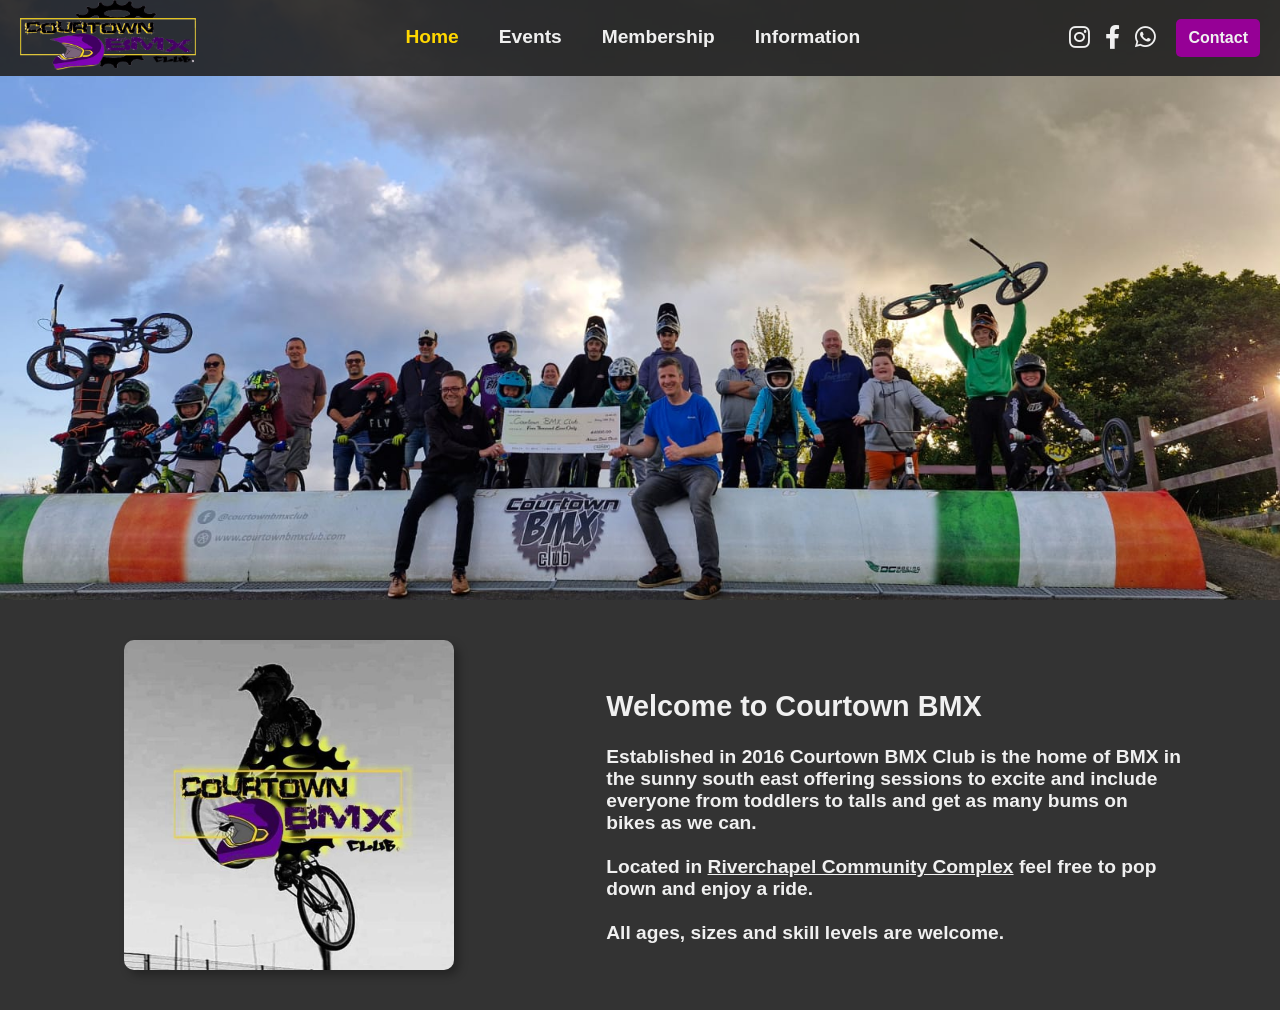
==== index.html @ 3584e4b5 "Made starting layout and style with working image carousel" ====
<!DOCTYPE html>
<html lang="en">
<head>
    <meta charset="UTF-8">
    <meta name="viewport" content="width=device-width, initial-scale=1.0">
    <title>Courtown BMX Club</title>
    <link rel="stylesheet" href="css/style.css">
    <link rel="stylesheet" href="https://cdnjs.cloudflare.com/ajax/libs/font-awesome/6.0.0/css/all.min.css" integrity="sha512-9usAa10IRO0HhonpyAIVpjrylPvoDwiPUiKdWk5t3PyolY1cOd4DSE0Ga+ri4AuTroPR5aQvXU9xC6qOPnzFeg==" crossorigin="anonymous" referrerpolicy="no-referrer" />
</head>
<body>
    <header>
        <div class="header-container">
            <div class="logo">
               <a href="index.html"> <img src="assets/images/bmx_logo.png" alt="Courtown BMX Logo"></a>
            </div>
            <nav>
                <ul class="main-nav">
                    <li><a href="index.html" class="active">Home</a></li>
                    <li><a href="events.html">Events</a></li>
                    <li><a href="membership.html">Membership</a></li>
                    <li class="dropdown">
                        <a href="#">Information</a>
                        <div class="dropdown-content">
                            <a href="#">Rules</a>
                            <a href="#">Equipment</a>
                            <a href="#">F.A.Qs</a>
                        </div>
                    </li>                    
                </ul>
                <div class="hamburger-icon">
                <i class="fa fa-bars"></i>
                </div>
            </nav>
             <div class="header-right">
                <div class="social-icons">
                   <a href="#"><i class="fab fa-instagram"></i></a>
                   <a href="#"><i class="fab fa-facebook-f"></i></a>
                   <a href="#"><i class="fab fa-whatsapp"></i></a>
                </div>
                <a href="#" class="contact-button">Contact</a>
              </div>
        </div>
        </header>
    <main>
         <section class="hero">
           <div class="image-carousel">
             <img src="assets/images/carousel1.jpg" alt="Carousel Image">
             <img src="assets/images/carousel2.jpeg" alt="Carousel Image">
             <img src="assets/images/carousel3.jpeg" alt="Carousel Image">
             <img src="assets/images/carousel4.jpeg" alt="Carousel Image">
             <img src="assets/images/carousel5.jpeg" alt="Carousel Image">
             <img src="assets/images/carousel6.jpeg" alt="Carousel Image" class="active">
               </div>
            <div class="logo-info-container">
                <img src="assets/images/full_logo.png" alt="Club Logo" class="hero-logo">
                <div class="hero-info">
                 <h1 >Welcome to Courtown BMX</h1>
                    <h2 class="hero-description">Established in 2016 Courtown BMX Club is the home of BMX in the sunny south east offering sessions to excite and include everyone from toddlers to talls and get as many bums on bikes as we can.<br><br>Located in <a href="https://maps.app.goo.gl/Er31ZH2LbxzuPQjGA" target="_blank">Riverchapel Community Complex</a> feel free to pop down and enjoy a ride.<br><br>All ages, sizes and skill levels are welcome.</h2>
                </div>
            </div>
        </section>
    </main>
    <script src="js/script.js"></script>
</body>
</html>
---- css/style.css ----
body {
    font-family: sans-serif;
    margin: 0;
    padding: 0;
    background-color: #333;
    color: #f0f0f0;
    overflow-x: hidden;
    font-size: 1.2rem;
}

a {
    text-decoration: none;
    color: #f0f0f0;
}

.header-container {
    display: flex;
    justify-content: space-between;
    align-items: center;
    background-color: rgba(34, 34, 34, 0.9);
    padding-left: 20px;
    position: absolute;
    width: 100%;
    top: 0;
    left: 0;
    z-index: 10;
    box-sizing: border-box;
}

.logo {
    flex-shrink: 0;
    display: flex;
    align-items: center;
    margin-left: 0;
}

.logo img {
    height: 70px;
    margin: 0;
}

.logo a {
    font-weight: bold;
    font-size: 22px;
}

.logo-bmx {
    color: #FFD700;
}

nav {
    display: flex;
    align-items: center;
}

nav ul {
    margin: 0;
    padding: 0;
    list-style: none;
    display: flex;
    gap: 20px;
}

nav ul li {
    padding: 0 10px;
    font-size: 1.2rem;
    font-weight: bold;
    position: relative;
    overflow: hidden;
}

nav ul li a {
    position: relative;
    display: inline-block;
    color: inherit;
    padding-bottom: 2px;
}

nav ul li a::after {
    content: "";
    position: absolute;
    left: 0;
    bottom: 0;
    width: 100%;
    height: 2px;
    background-color: #FFD700;
    transform: scaleX(0);
    transform-origin: left;
    transition: transform 0.3s ease-in-out;
}

nav ul li a:hover::after {
    transform: scaleX(1);
}

nav ul li a.active {
    color: #FFD700;
}

.dropdown {
    position: relative;
    display: inline-block;
}

/* Hide the dropdown by default */
.dropdown-content {
    display: none;
    position: absolute;
    background-color: #f1f1f1;
    min-width: 160px;
    box-shadow: 0px 8px 16px 0px rgba(0, 0, 0, 0.2);
    z-index: 1;
}
/* Links inside the dropdown */
.dropdown-content a {
    color: black;
    padding: 12px 16px;
    text-decoration: none;
    display: block;
}
/* Change color of dropdown links on hover */
.dropdown-content a:hover {background-color: #ddd;}

/* Show the dropdown content on hover */
.dropdown:hover .dropdown-content {
    display: block;
}

.header-right {
    display: flex;
    align-items: center;
    padding-right: 20px;
    flex-shrink: 0;
}

.social-icons {
    display: flex;
    align-items: center;
    gap: 15px;
    overflow: hidden;
    margin-right: 20px;
}

.social-icons a {
    font-size: 1.5rem;
}

.contact-button {
    background-color: #960096;
    border-radius: 5px;
    padding: 10px 12px;
    font-weight: bold;
    font-size: 16px;
    white-space: nowrap;
}

.hamburger-icon {
    display: none;
    font-size: 24px;
    cursor: pointer;
}

main {
    display: flex;
    flex-direction: column;
}

.hero {
    display: flex;
    flex-direction: column;
    overflow: hidden;
}

.image-carousel {
    width: 100%;
    height: 600px;
    overflow: hidden;
    position: relative;
}

.image-carousel img {
    width: 100%;
    height: 100%;
    object-fit: cover;
    display: block;
    transition: opacity 0.5s ease;
    position: absolute;
    top: 0;
    left: 0;
    opacity: 0;
}

.image-carousel img.active {
    opacity: 1;
}

.logo-info-container {
  display: flex;
    align-items: center;
    padding: 40px 20px;
    justify-content: center;
     margin-left: -3%;
}

.hero-logo {
    height: 330px;
    margin-left: 5%;
    margin-right: 50px;
    border-radius: 10px;
    box-shadow: 5px 5px 10px rgba(0, 0, 0, 0.3);
   flex-shrink: 0;
}

.hero-info {
    flex: 0 0 45%;
    padding-left: 8%;
}

.hero-title {
    font-size: 3.5rem;
    margin: 0;
    color: white;
}
.hero-description {
     font-size: 1.2rem;
    margin: 0;
    color: #f0f0f0;
    margin-top: 10px;
}
.hero-description a {
    text-decoration: underline;
}


/* Tablet and small screens */
@media screen and (max-width: 768px) {
    .social-icons {
        display: none;
    }

    nav {
        position: absolute;
        top: 60px;
        left: 0;
        width: 100%;
        background-color: #222;
        height: 0;
        overflow: hidden;
        transition: all 0.5s ease;
    }

    nav ul {
        flex-direction: column;
    }

    nav ul li {
        padding: 10px 20px;
        text-align: center;
    }

    .hamburger-icon {
        display: block;
    }

    nav.active {
        height: auto;
    }
}
/* Mobile */
@media screen and (max-width: 480px) {
    .hero-title{
        font-size: 2.5rem;
    }
    .social-icons{
        display: none;
    }
       .logo-info-container {
          flex-direction: column;
          align-items: center;
      margin-left: 0;

      }
        .hero-logo {
             margin-left: 0;
            margin-right: 0;
            margin-bottom: 15px;

        }
         .hero-info {
            padding-left: 0;
              text-align: center;

        }
}
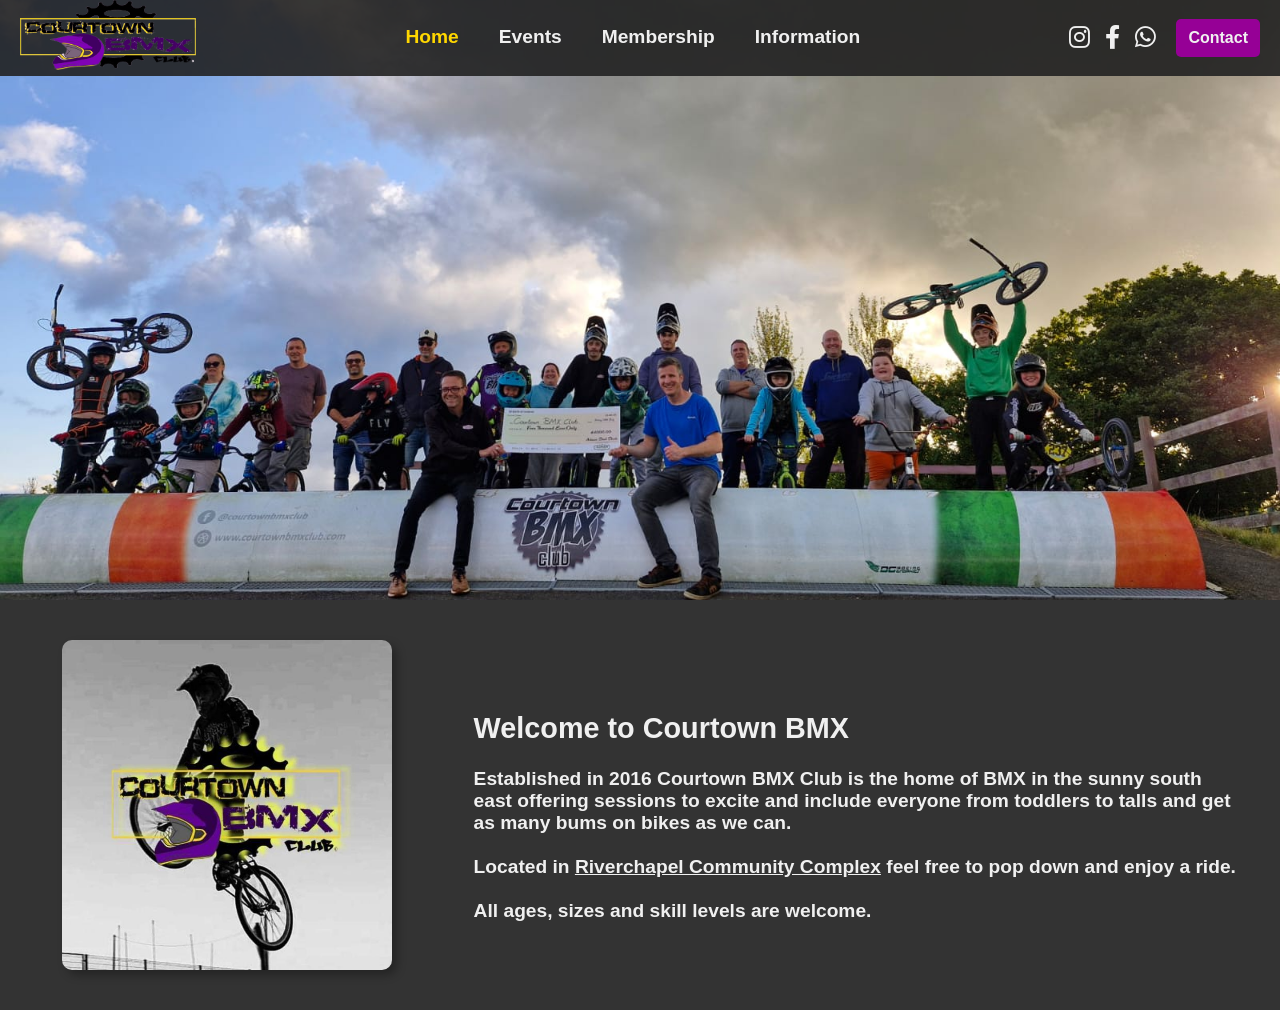
==== commit 1b22f3ec: "Added padding to mobile view on events, membership and info page" ====
--- a/index.html
+++ b/index.html
@@ -3,15 +3,17 @@
 <head>
     <meta charset="UTF-8">
     <meta name="viewport" content="width=device-width, initial-scale=1.0">
-    <title>Courtown BMX Club</title>
-    <link rel="stylesheet" href="css/style.css">
+    <title>Courtown BMX Home</title>
+    <link rel="stylesheet" href="css/navbar.css">
+    <link rel="stylesheet" href="css/home.css">
+    <link rel="icon" type="image/x-icon" href="assets/favicon.ico">
     <link rel="stylesheet" href="https://cdnjs.cloudflare.com/ajax/libs/font-awesome/6.0.0/css/all.min.css" integrity="sha512-9usAa10IRO0HhonpyAIVpjrylPvoDwiPUiKdWk5t3PyolY1cOd4DSE0Ga+ri4AuTroPR5aQvXU9xC6qOPnzFeg==" crossorigin="anonymous" referrerpolicy="no-referrer" />
 </head>
 <body>
-    <header>
+    <header id="navbar">
         <div class="header-container">
             <div class="logo">
-               <a href="index.html"> <img src="assets/images/bmx_logo.png" alt="Courtown BMX Logo"></a>
+                <a href="index.html"> <img src="assets/images/bmx_logo.png" alt="Courtown BMX Logo"></a>
             </div>
             <nav>
                 <ul class="main-nav">
@@ -19,43 +21,43 @@
                     <li><a href="events.html">Events</a></li>
                     <li><a href="membership.html">Membership</a></li>
                     <li class="dropdown">
-                        <a href="#">Information</a>
+                        <a href="information.html">Information</a>
                         <div class="dropdown-content">
-                            <a href="#">Rules</a>
-                            <a href="#">Equipment</a>
-                            <a href="#">F.A.Qs</a>
+                            <a href="information.html#contact">Contact Us</a>
+                            <a href="information.html#rules">Track Rules</a>
+                            <a href="information.html#volunteering">Volunteering</a>
                         </div>
-                    </li>                    
+                    </li>
                 </ul>
+            </nav>
+            <div class="header-right">
+                <div class="social-icons">
+                    <a href="https://www.instagram.com/courtownbmx/" target="_blank"><i class="fab fa-instagram"></i></a>
+                    <a href="https://www.facebook.com/people/Courtown-BMX/61559028380966/" target="_blank"><i class="fab fa-facebook-f"></i></a>
+                    <a href="https://chat.whatsapp.com/I28VDPqtCbbIId4dubFHzK" target="_blank"><i class="fab fa-whatsapp"></i></a>
+                </div>
+                <a href="information.html#contact" class="contact-button">Contact</a>
                 <div class="hamburger-icon">
-                <i class="fa fa-bars"></i>
+                    <img src="assets/hamburger.svg" alt="Hamburger Menu" />
                 </div>
-            </nav>
-             <div class="header-right">
-                <div class="social-icons">
-                   <a href="#"><i class="fab fa-instagram"></i></a>
-                   <a href="#"><i class="fab fa-facebook-f"></i></a>
-                   <a href="#"><i class="fab fa-whatsapp"></i></a>
-                </div>
-                <a href="#" class="contact-button">Contact</a>
-              </div>
+            </div>
         </div>
         </header>
     <main>
-         <section class="hero">
-           <div class="image-carousel">
-             <img src="assets/images/carousel1.jpg" alt="Carousel Image">
-             <img src="assets/images/carousel2.jpeg" alt="Carousel Image">
-             <img src="assets/images/carousel3.jpeg" alt="Carousel Image">
-             <img src="assets/images/carousel4.jpeg" alt="Carousel Image">
-             <img src="assets/images/carousel5.jpeg" alt="Carousel Image">
-             <img src="assets/images/carousel6.jpeg" alt="Carousel Image" class="active">
-               </div>
+        <section class="hero">
+            <div class="image-carousel">
+                <img src="assets/images/carousel1.jpg" alt="Carousel Image">
+                <img src="assets/images/carousel2.jpeg" alt="Carousel Image">
+                <img src="assets/images/carousel3.jpeg" alt="Carousel Image">
+                <img src="assets/images/carousel4.jpeg" alt="Carousel Image">
+                <img src="assets/images/carousel5.jpeg" alt="Carousel Image">
+                <img src="assets/images/carousel6.jpeg" alt="Carousel Image" class="active">
+            </div>
             <div class="logo-info-container">
                 <img src="assets/images/full_logo.png" alt="Club Logo" class="hero-logo">
                 <div class="hero-info">
-                 <h1 >Welcome to Courtown BMX</h1>
-                    <h2 class="hero-description">Established in 2016 Courtown BMX Club is the home of BMX in the sunny south east offering sessions to excite and include everyone from toddlers to talls and get as many bums on bikes as we can.<br><br>Located in <a href="https://maps.app.goo.gl/Er31ZH2LbxzuPQjGA" target="_blank">Riverchapel Community Complex</a> feel free to pop down and enjoy a ride.<br><br>All ages, sizes and skill levels are welcome.</h2>
+                    <h1 >Welcome to Courtown BMX</h1>
+                    <h2 class="hero-description">Established in 2016 Courtown BMX Club is the home of BMX in the sunny south east offering sessions to excite and include everyone from toddlers to talls and get as many bums on bikes as we can.<br><br>Located in <a href="https://maps.app.goo.gl/UHcGxbBNPbBGLx2L7" target="_blank">Riverchapel Community Complex</a> feel free to pop down and enjoy a ride.<br><br>All ages, sizes and skill levels are welcome.</h2>
                 </div>
             </div>
         </section>
--- a/css/navbar.css
+++ b/css/navbar.css
@@ -0,0 +1,310 @@
+body {
+    font-family: sans-serif;
+    margin: 0;
+    padding: 0;
+    background-color: #333;
+    color: #f0f0f0;
+    overflow-x: hidden;
+    font-size: 1.2rem;
+}
+
+a {
+    text-decoration: none;
+    color: #f0f0f0;
+}
+
+#navbar {
+    position: fixed;
+    width: 100%;
+    top: 0;
+    left: 0;
+    transition: top 0.5s ease-in-out;
+    z-index: 1000;
+    background: rgba(34, 34, 34, 0.9);
+}
+
+.hidden {
+    top: -80px; /* Move navbar out of view */
+}
+
+.header-container {
+    display: flex;
+    justify-content: space-between;
+    align-items: center;
+    background-color: rgba(34, 34, 34, 0.9);
+    padding-left: 20px;
+    position: absolute;
+    width: 100%;
+    top: 0;
+    left: 0;
+    z-index: 10;
+    box-sizing: border-box;
+}
+
+.logo {
+    flex-shrink: 0;
+    display: flex;
+    align-items: center;
+    margin-left: 0;
+}
+
+.logo img {
+    height: 70px;
+    margin: 0;
+}
+
+.logo a {
+    font-weight: bold;
+    font-size: 22px;
+}
+
+.logo-bmx {
+    color: #FFD700;
+}
+
+nav {
+    display: flex;
+    align-items: center;
+}
+
+nav ul {
+    margin: 0;
+    padding: 0;
+    list-style: none;
+    display: flex;
+    gap: 20px;
+}
+
+nav ul li {
+    padding: 0 10px;
+    font-size: 1.2rem;
+    font-weight: bold;
+    position: relative;
+    overflow: hidden;
+}
+
+nav ul li a {
+    position: relative;
+    display: inline-block;
+    color: inherit;
+    padding-bottom: 2px;
+}
+
+nav ul li a::after {
+    content: "";
+    position: absolute;
+    left: 0;
+    bottom: 0;
+    width: 100%;
+    height: 2px;
+    background-color: #FFD700;
+    transform: scaleX(0);
+    transform-origin: left;
+    transition: transform 0.3s ease-in-out;
+}
+
+nav ul li a:hover::after {
+    transform: scaleX(1);
+}
+
+nav ul li a.active {
+    color: #FFD700;
+}
+
+.dropdown {
+    position: relative;
+    display: inline-block;
+}
+
+.dropdown-content {
+    display: none;
+    position: absolute;
+    background-color: #f1f1f1;
+    min-width: 160px;
+    box-shadow: 0px 8px 16px 0px rgba(0, 0, 0, 0.2);
+    z-index: 1;
+}
+
+.dropdown-content a {
+    color: black;
+    padding: 12px 16px;
+    text-decoration: none;
+    display: block;
+}
+
+.dropdown-content a {
+    color: #ddd;
+}
+
+.dropdown:hover .dropdown-content {
+    display: block;
+    position: fixed;
+    background-color: #222222a8;
+}
+
+.header-right {
+    display: flex;
+    align-items: center;
+    padding-right: 20px;
+    flex-shrink: 0;
+    justify-content: flex-end;
+}
+
+.social-icons {
+    display: flex;
+    align-items: center;
+    gap: 15px;
+    overflow: hidden;
+    margin-right: 20px;
+}
+
+.social-icons a {
+    font-size: 1.5rem;
+}
+
+.contact-button {
+    background-color: #960096;
+    border-radius: 5px;
+    padding: 10px 12px;
+    font-weight: bold;
+    font-size: 16px;
+    white-space: nowrap;
+}
+
+.hamburger-icon {
+    display: none;
+    font-size: 24px;
+    cursor: pointer;
+    margin-right: 10px;
+}
+
+.hamburger-icon img {
+    height: 30px;
+    display: block;
+    filter: invert(78%) sepia(20%) saturate(6834%) hue-rotate(357deg) brightness(103%) contrast(101%);
+}
+
+main {
+    display: flex;
+    flex-direction: column;
+}
+
+
+/* Tablet and small screens */
+@media screen and (max-width: 900px) {
+    .social-icons {
+        display: none; /* Hidden by default */
+    }
+
+    nav {
+        position: absolute;
+        top: 60px;
+        left: 0;
+        width: 100%;
+        background-color: #222;
+        height: 0;
+        overflow: hidden;
+    }
+
+    nav.active {
+        transform: translateY(15px);
+        background-color: rgba(34, 34, 34, 0.8);
+        transition: transform 0.4s ease;
+        height: auto;
+        padding-bottom: 1px;
+    }
+
+    nav.active ~ .header-right .social-icons {
+        display: flex; /* Show icons when menu is active */
+        flex-direction: row; /* Align icons horizontally */
+    }
+
+    nav ul {
+        flex-direction: column; /* Stack menu items vertically */
+        align-items: start;
+        padding: 10px 0;
+    }
+
+    nav ul li {
+        padding: 10px 20px;
+        text-align: left; /* Align menu items to the left */
+        margin-left: 15px;
+    }
+
+    .hamburger-icon {
+        display: block !important; /* Show hamburger menu */
+    }
+
+    .dropdown-content {
+        display: block; /* Always show dropdown content */
+        position: relative;
+        box-shadow: none;
+        background-color: transparent;
+        min-width: auto;
+        padding: 0;
+    }
+
+    .dropdown:hover .dropdown-content {
+        display: block; /* Ensure dropdown content is visible */
+        position: relative;
+        background-color: transparent;
+    }
+
+    .dropdown-content a {
+        margin-left: 50px;
+        text-align: left;
+        color: #f0f0f0;
+    }
+
+    .dropdown-content a::before {
+        content: "-"; /* Add a dash to subitems */
+        margin-right: 10px;
+        color: #f0f0f0;
+    }
+
+    .dropdown-content a:hover {
+        background-color: transparent; /* Keep hover transparent */
+    }
+
+    .header-right {
+        position: relative; /* Needed for correct alignment */
+    }
+
+    .contact-button {
+        display: none; /* Contact button hidden */
+    }
+}
+
+
+
+/* Mobile */
+@media screen and (max-width: 480px) {
+    .social-icons{
+        display: none;
+    }
+    .hamburger-icon {
+        display: block !important;
+    }
+    .dropdown-content {
+        display: block;
+        position: relative;
+        box-shadow: none;
+        background-color: transparent;
+        min-width: auto;
+        padding: 0;
+    }
+    .dropdown-content a {
+        padding: 10px 0px;
+        margin-left: 40px;
+        text-align: left;
+        color: #f0f0f0;
+    }
+    .dropdown-content a::before {
+        content: "-"; /* Add a dash to subitems */
+        margin-right: 10px;
+        color: #f0f0f0;
+    }
+    .dropdown-content a:hover{
+        background-color: transparent;
+    }
+}
--- a/css/home.css
+++ b/css/home.css
@@ -0,0 +1,140 @@
+body {
+    font-family: sans-serif;
+    margin: 0;
+    padding: 0;
+    background-color: #333;
+    color: #f0f0f0;
+    overflow-x: hidden;
+    font-size: 1.2rem;
+}
+
+main {
+    display: flex;
+    flex-direction: column;
+}
+
+.hero {
+    display: flex;
+    flex-direction: column;
+    overflow: hidden;
+    position: relative;
+}
+
+.image-carousel {
+    width: 100%;
+    height: 600px;
+    overflow: hidden;
+    position: relative;
+}
+
+.image-carousel img {
+    width: 100%;
+    height: 100%;
+    object-fit: cover;
+    display: block;
+    transition: opacity 0.5s ease;
+    position: absolute;
+    top: 0;
+    left: 0;
+    opacity: 0;
+}
+
+.image-carousel img.active {
+    opacity: 1;
+}
+
+.logo-info-container {
+    display: grid;
+    grid-template-columns: repeat(3, auto);
+    grid-template-rows: repeat(1, auto);
+    align-items: center;
+    padding: 40px 20px;
+    justify-content: center;
+    margin-left: -3%;
+}
+
+.hero-logo {
+    height: 330px;
+    margin-left: 5rem;
+    margin-right: 50px;
+    border-radius: 10px;
+    box-shadow: 5px 5px 10px rgba(0, 0, 0, 0.3);
+}
+
+.hero-info {
+    padding-left: 2rem;
+    margin-right: 1rem;
+}
+
+.hero-title {
+    font-size: 3.5rem;
+    margin: 0;
+    color: white;
+}
+
+.hero-description {
+    font-size: 1.2rem;
+    margin: 0;
+    color: #f0f0f0;
+    margin-top: 10px;
+}
+
+.hero-description a {
+    text-decoration: underline;
+}
+
+
+/* Tablet and small screens */
+@media screen and (max-width: 900px) {
+    .image-carousel {
+        height: 400px;
+    }
+    .logo-info-container{
+        grid-template-columns: repeat(1, auto);
+        grid-template-rows: repeat(2, auto);
+        align-items: start;
+        margin-left: 0;
+    }
+    .hero-logo {
+        height: 250px;
+        margin: 0 auto;
+        margin-bottom: 15px;
+    }
+    .hero-info {
+        text-align: left;
+        padding-left: 0;
+    }
+    .hero-title{
+        font-size: 3rem;
+        text-align: left;
+    }
+    .hero-description {
+       font-size: 1.1rem;
+       text-align: left;
+    }
+
+}
+
+/* Mobile */
+@media screen and (max-width: 480px) {
+    .hero-title{
+        font-size: 2.5rem;
+    }
+    .logo-info-container {
+        align-items: center;
+        padding: 12px;
+        margin-left: 0;
+    }
+    .hero-logo {
+        height: 200px;
+        margin-bottom: 15px;
+        margin-top: 1rem;
+    }
+    .hero-info {
+        text-align: left;
+        padding-left: 0;
+    }
+    .hero-title{
+        text-align: center;
+    }
+}
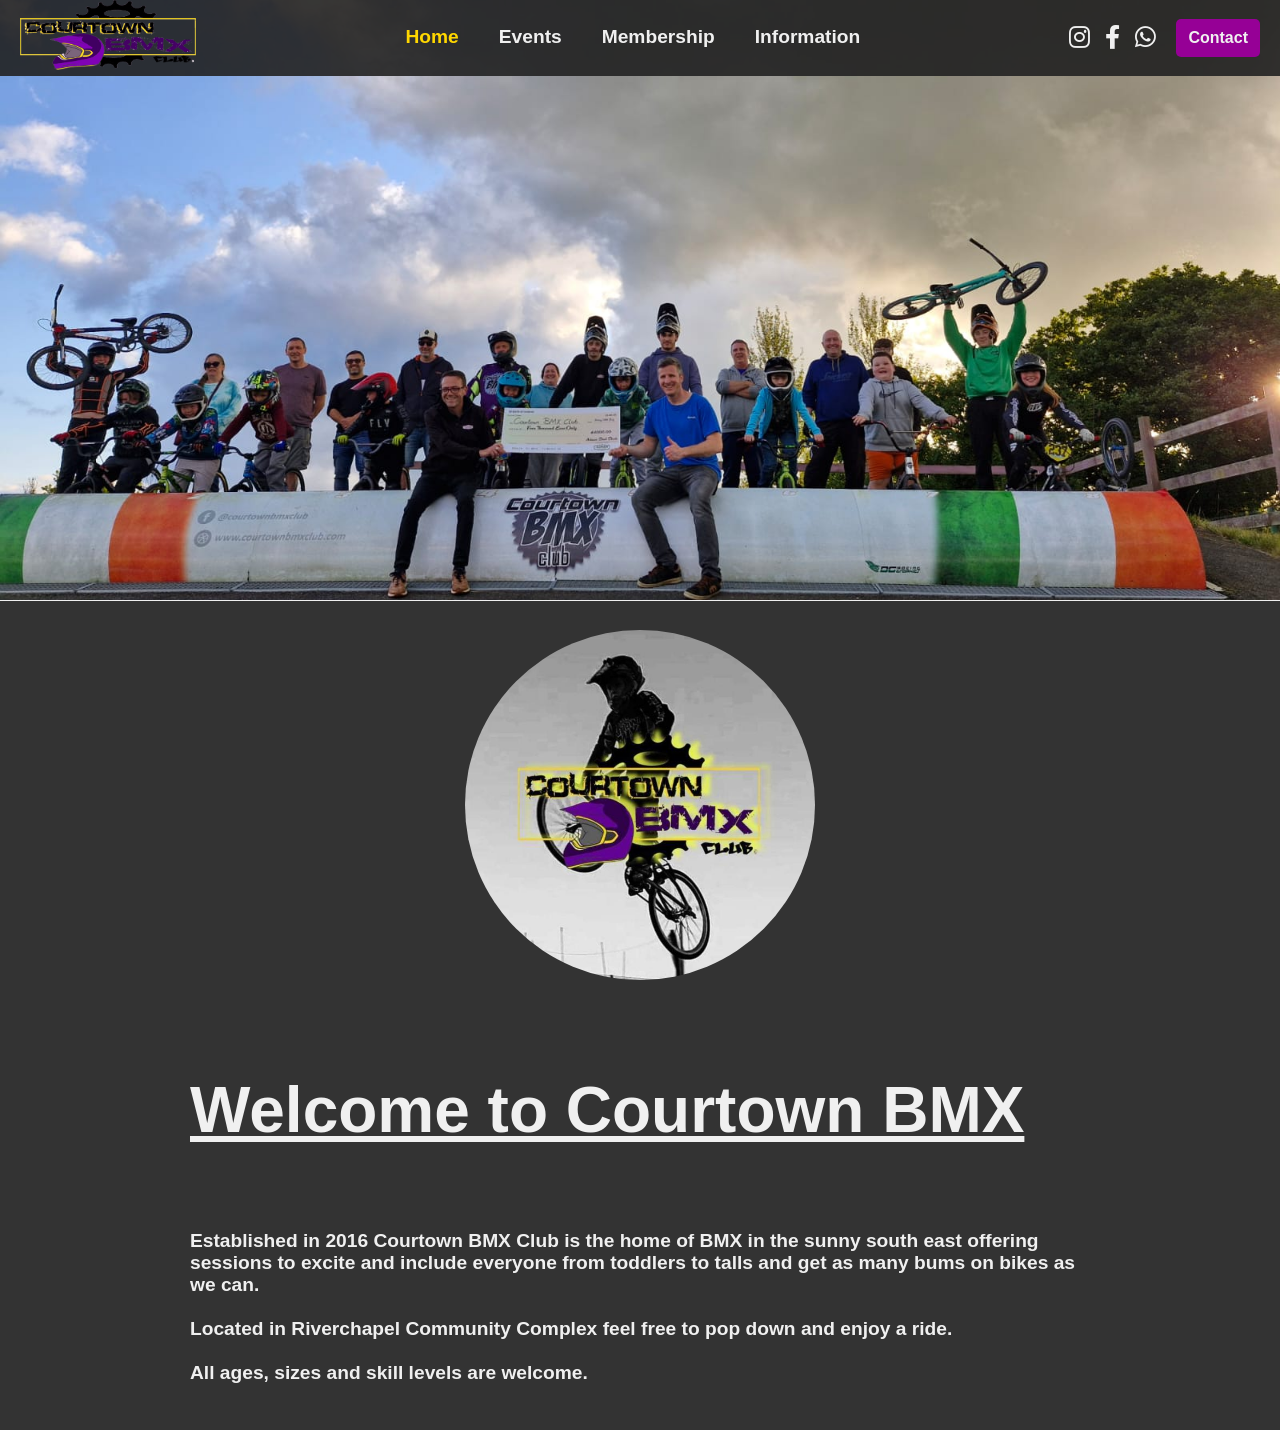
==== commit 135b2ddd: "Changed layout and responsiveness of home page and added some text to the events page" ====
--- a/index.html
+++ b/index.html
@@ -44,7 +44,7 @@
         </div>
         </header>
     <main>
-        <section class="hero">
+        <section>
             <div class="image-carousel">
                 <img src="assets/images/carousel1.jpg" alt="Carousel Image">
                 <img src="assets/images/carousel2.jpeg" alt="Carousel Image">
@@ -53,10 +53,11 @@
                 <img src="assets/images/carousel5.jpeg" alt="Carousel Image">
                 <img src="assets/images/carousel6.jpeg" alt="Carousel Image" class="active">
             </div>
-            <div class="logo-info-container">
+            <hr class="header-line">
+            <div class="main-content">
                 <img src="assets/images/full_logo.png" alt="Club Logo" class="hero-logo">
-                <div class="hero-info">
-                    <h1 >Welcome to Courtown BMX</h1>
+                <div class="hero-text">
+                    <h1 class="hero-title">Welcome to Courtown BMX</h1>
                     <h2 class="hero-description">Established in 2016 Courtown BMX Club is the home of BMX in the sunny south east offering sessions to excite and include everyone from toddlers to talls and get as many bums on bikes as we can.<br><br>Located in <a href="https://maps.app.goo.gl/UHcGxbBNPbBGLx2L7" target="_blank">Riverchapel Community Complex</a> feel free to pop down and enjoy a ride.<br><br>All ages, sizes and skill levels are welcome.</h2>
                 </div>
             </div>
--- a/css/home.css
+++ b/css/home.css
@@ -8,23 +8,13 @@
     font-size: 1.2rem;
 }
 
-main {
-    display: flex;
-    flex-direction: column;
-}
-
-.hero {
-    display: flex;
-    flex-direction: column;
-    overflow: hidden;
-    position: relative;
-}
-
 .image-carousel {
     width: 100%;
     height: 600px;
     overflow: hidden;
     position: relative;
+    background-color: #f0f0f0;
+    margin-bottom: -10px;
 }
 
 .image-carousel img {
@@ -43,44 +33,42 @@
     opacity: 1;
 }
 
-.logo-info-container {
-    display: grid;
-    grid-template-columns: repeat(3, auto);
-    grid-template-rows: repeat(1, auto);
+.header-line {
+    border: none;
+    border-top: 1px solid #f0f0f0;
+    width: 100%;
+    opacity: 1;
+}
+
+.main-content {
+    display: flex;
+    flex-wrap: wrap;
+    justify-content: space-evenly;
     align-items: center;
-    padding: 40px 20px;
-    justify-content: center;
-    margin-left: -3%;
+    gap: 30px;
+    padding: 20px;
 }
 
 .hero-logo {
-    height: 330px;
-    margin-left: 5rem;
-    margin-right: 50px;
-    border-radius: 10px;
-    box-shadow: 5px 5px 10px rgba(0, 0, 0, 0.3);
+    flex-grow: 1;
+    width: 300px;
+    max-width: 350px;
+    border-radius: 20rem;
 }
 
-.hero-info {
-    padding-left: 2rem;
-    margin-right: 1rem;
+.hero-text {
+    width: 900px;
+    padding: 10px;
 }
 
 .hero-title {
-    font-size: 3.5rem;
-    margin: 0;
-    color: white;
+    font-size: 4rem;
+    padding-bottom: 30px;
+    text-decoration: underline;
 }
 
 .hero-description {
     font-size: 1.2rem;
-    margin: 0;
-    color: #f0f0f0;
-    margin-top: 10px;
-}
-
-.hero-description a {
-    text-decoration: underline;
 }
 
 
@@ -89,52 +77,25 @@
     .image-carousel {
         height: 400px;
     }
-    .logo-info-container{
-        grid-template-columns: repeat(1, auto);
-        grid-template-rows: repeat(2, auto);
-        align-items: start;
-        margin-left: 0;
-    }
+
     .hero-logo {
-        height: 250px;
-        margin: 0 auto;
-        margin-bottom: 15px;
-    }
-    .hero-info {
-        text-align: left;
-        padding-left: 0;
-    }
-    .hero-title{
-        font-size: 3rem;
-        text-align: left;
-    }
-    .hero-description {
-       font-size: 1.1rem;
-       text-align: left;
+        max-width: 300px;
     }
 
+    .hero-text {
+        width: 100%;
+    }
+
+    .hero-title {
+        font-size: 3rem;
+        text-align: center;
+        padding: 0;
+    }
 }
 
 /* Mobile */
 @media screen and (max-width: 480px) {
-    .hero-title{
-        font-size: 2.5rem;
-    }
-    .logo-info-container {
-        align-items: center;
-        padding: 12px;
-        margin-left: 0;
-    }
     .hero-logo {
-        height: 200px;
-        margin-bottom: 15px;
-        margin-top: 1rem;
-    }
-    .hero-info {
-        text-align: left;
-        padding-left: 0;
-    }
-    .hero-title{
-        text-align: center;
+        width: 100%;
     }
 }
